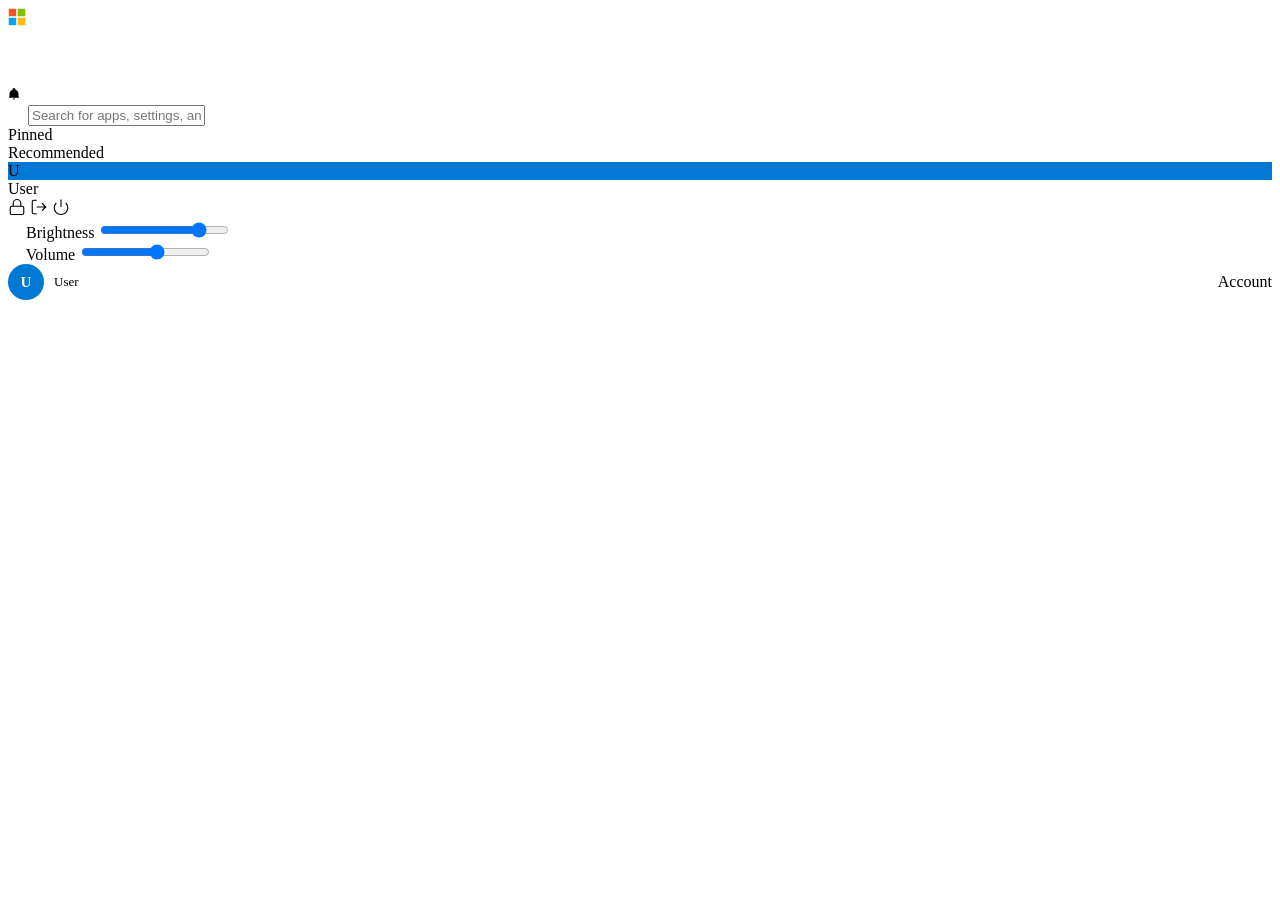
==== desktop.html @ 46236c30 "Add files via upload" ====
<!DOCTYPE html>
<html lang="en">
<head>
<meta charset="UTF-8">
<meta name="viewport" content="width=device-width, initial-scale=1.0">
<title>Windows 11</title>
<link rel="stylesheet" href="css/main.css">
<link rel="stylesheet" href="css/apps.css">
<style>
  /* inline preview divs for wallpaper swatches in Settings */
  .wallpaper-bloom   { background: linear-gradient(135deg,#0a1628 0%,#1a3a5c 30%,#0d47a1 60%,#1565c0 80%,#283593 100%); }
  .wallpaper-sunrise { background: linear-gradient(135deg,#1a1a2e 0%,#16213e 30%,#0f3460 55%,#533483 80%,#e94560 100%); }
  .wallpaper-forest  { background: linear-gradient(135deg,#0d1b0d 0%,#1a3d1a 35%,#2d6a2d 60%,#1a3d1a 80%,#0d1b0d 100%); }
  .wallpaper-sunset  { background: linear-gradient(135deg,#1a0a00 0%,#4a1500 25%,#9c3700 50%,#e05800 75%,#f59b00 100%); }
  .wallpaper-night   { background: radial-gradient(ellipse at center,#0a0a2e 0%,#000010 100%); }
  .wallpaper-purple  { background: linear-gradient(135deg,#0d0d2b 0%,#2d0a4e 35%,#5a0a82 60%,#8b0dc0 80%,#c020e0 100%); }
  .desktop-bg-preview { width:100%;height:100%; }
</style>
</head>
<body>

<!-- DESKTOP -->
<div id="desktop"
     oncontextmenu="desktopContextMenu(event)"
     onclick="closeAllMenus(event)">
  <div id="desktop-bg" class="wallpaper-bloom"></div>
  <div id="desktop-icons"></div>
</div>

<!-- TASKBAR -->
<div id="taskbar" onclick="event.stopPropagation()">
  <div id="taskbar-left"></div>
  <div id="taskbar-center">
    <div id="start-btn" onclick="toggleStartMenu(event)" title="Start">
      <svg viewBox="0 0 24 24" width="18" height="18" fill="none">
        <rect x="1"  y="1"  width="10" height="10" fill="#f35325"/>
        <rect x="13" y="1"  width="10" height="10" fill="#81bc06"/>
        <rect x="1"  y="13" width="10" height="10" fill="#05a6f0"/>
        <rect x="13" y="13" width="10" height="10" fill="#ffba08"/>
      </svg>
    </div>

    <!-- Search widget -->
    <div class="tb-btn" onclick="WM.open('browser')" title="Search" style="width:auto;padding:0 10px;gap:6px;background:rgba(255,255,255,.06);border-radius:20px;height:34px">
      <svg viewBox="0 0 24 24" width="14" height="14" fill="none" stroke="rgba(255,255,255,.5)" stroke-width="1.8">
        <circle cx="11" cy="11" r="8"/><path d="M21 21l-4.35-4.35"/>
      </svg>
      <span style="font-size:12px;color:rgba(255,255,255,.4)">Search</span>
    </div>

    <!-- Running apps -->
    <div id="taskbar-apps"></div>
  </div>

  <div id="taskbar-right">
    <!-- System tray -->
    <div id="tray-zone" style="display:flex;align-items:center;gap:2px" onclick="toggleQuickSettings(event)">
      <div class="tray-btn" title="Network">
        <svg viewBox="0 0 16 16" fill="currentColor"><path d="M8 2C4.7 2 2 4.7 2 8s2.7 6 6 6 6-2.7 6-6-2.7-6-6-6zm-.5 9V9.5H6L8 7l2 2.5H8.5V11h-1z"/></svg>
      </div>
      <div class="tray-btn" title="Volume">
        <svg viewBox="0 0 16 16" fill="none" stroke="currentColor" stroke-width="1.2">
          <path d="M9 3v10l-4-4H2V7h3l4-4zm2 2.5a4 4 0 010 5M13 4a7 7 0 010 8" stroke-linecap="round"/>
        </svg>
      </div>
      <div class="tray-btn" title="Battery">
        <svg viewBox="0 0 16 16" fill="none" stroke="currentColor" stroke-width="1.2">
          <rect x="1" y="4" width="12" height="8" rx="1.5"/>
          <rect x="2" y="5" width="8" height="6" rx=".5" fill="currentColor"/>
          <rect x="13.5" y="6" width="1.5" height="4" rx=".5" fill="currentColor"/>
        </svg>
      </div>
    </div>

    <div class="tray-btn" id="tb-clock" onclick="WM.open('calendar')" style="flex-direction:column;align-items:flex-end;gap:0;padding:2px 8px;cursor:pointer"></div>

    <div class="tray-btn" onclick="showNotifCenter()" style="width:20px;justify-content:center">
      <svg viewBox="0 0 16 16" fill="currentColor" width="12" height="12">
        <path d="M8 2a6 6 0 016 6v3l1 2H1l1-2V8a6 6 0 016-6zm0-2a2 2 0 012 2H6a2 2 0 012-2zm-1.5 14a1.5 1.5 0 003 0h-3z"/>
      </svg>
    </div>
  </div>
</div>

<!-- START MENU -->
<div id="start-menu" onclick="event.stopPropagation()">
  <div class="sm-search">
    <svg viewBox="0 0 24 24" width="16" height="16">${NAV_ICONS_INLINE.search}</svg>
    <input type="text" id="sm-search-input" placeholder="Search for apps, settings, and documents" oninput="filterStartApps(this.value)">
  </div>
  <div id="sm-pinned">
    <div class="sm-section-title">Pinned</div>
    <div id="sm-pinned-grid"></div>
  </div>
  <div id="sm-rec">
    <div class="sm-section-title">Recommended</div>
    <div id="sm-rec-list"></div>
  </div>
  <div id="sm-footer">
    <div id="sm-user" onclick="openSettings('accounts')">
      <div id="sm-user-avatar" style="background:#0078d4">U</div>
      <div id="sm-user-name">User</div>
    </div>
    <div style="display:flex;gap:4px">
      <div class="sm-icon-btn" onclick="lockDesktop()" title="Lock">
        <svg viewBox="0 0 24 24" width="18" height="18" fill="none" stroke="currentColor" stroke-width="1.5">
          <rect x="3" y="11" width="18" height="11" rx="2"/><path d="M7 11V7a5 5 0 0110 0v4"/>
        </svg>
      </div>
      <div class="sm-icon-btn" onclick="Auth.logout()" title="Sign out">
        <svg viewBox="0 0 24 24" width="18" height="18" fill="none" stroke="currentColor" stroke-width="1.5">
          <path d="M9 21H5a2 2 0 01-2-2V5a2 2 0 012-2h4M16 17l5-5-5-5M21 12H9"/>
        </svg>
      </div>
      <div class="sm-icon-btn" onclick="showPowerMenu(event)" title="Power">
        <svg viewBox="0 0 24 24" width="18" height="18" fill="none" stroke="currentColor" stroke-width="1.5">
          <path d="M18.36 6.64a9 9 0 11-12.73 0"/><line x1="12" y1="2" x2="12" y2="12"/>
        </svg>
      </div>
    </div>
  </div>
</div>

<!-- QUICK SETTINGS -->
<div id="quick-settings" onclick="event.stopPropagation()">
  <div class="qs-grid" id="qs-grid"></div>
  <div class="qs-slider">
    <label>
      <svg viewBox="0 0 24 24" width="14" height="14" fill="none" stroke="rgba(255,255,255,.5)" stroke-width="1.5"><circle cx="12" cy="12" r="5"/><path d="M12 1v2M12 21v2M4.22 4.22l1.42 1.42M18.36 18.36l1.42 1.42M1 12h2M21 12h2M4.22 19.78l1.42-1.42M18.36 5.64l1.42-1.42"/></svg>
      Brightness
    </label>
    <input type="range" min="0" max="100" value="80">
  </div>
  <div class="qs-slider">
    <label>
      <svg viewBox="0 0 24 24" width="14" height="14" fill="none" stroke="rgba(255,255,255,.5)" stroke-width="1.5"><polygon points="11 5 6 9 2 9 2 15 6 15 11 19 11 5"/><path d="M15.54 8.46a5 5 0 010 7.07M19.07 4.93a10 10 0 010 14.14"/></svg>
      Volume
    </label>
    <input type="range" min="0" max="100" value="60">
  </div>
  <div class="qs-sep"></div>
  <div style="display:flex;align-items:center;gap:10px">
    <div id="qs-avatar" style="width:36px;height:36px;border-radius:50%;background:#0078d4;display:flex;align-items:center;justify-content:center;font-weight:700;font-size:15px;color:#fff">U</div>
    <div style="flex:1">
      <div style="font-size:13px" id="qs-name">User</div>
      <div style="font-size:12px;color:var(--text-muted)" id="qs-email"></div>
    </div>
    <div class="tb-action" onclick="openSettings('accounts')">Account</div>
  </div>
</div>

<!-- NOTIFICATIONS -->
<div id="notif-container"></div>

<script>
// Inline icons needed before scripts load
const NAV_ICONS_INLINE = {
  search: `<path d="M15 15l-3.5-3.5M11 7a4 4 0 110 8 4 4 0 010-8z" stroke="currentColor" stroke-width="1.5" fill="none" stroke-linecap="round"/>`
};
</script>
<script src="js/db.js"></script>
<script src="js/auth.js"></script>
<script src="js/icons.js"></script>
<script src="js/wm.js"></script>
<script src="js/apps.js"></script>
<script>
// ============================================================
// DESKTOP INIT
// ============================================================

let _currentUser = null;
window._currentUser = null;

async function initDesktop() {
  // Auth guard
  const user = await Auth.requireAuth();
  if (!user) return;
  _currentUser = user;
  window._currentUser = user;

  // Update UI with user info
  document.getElementById('sm-user-avatar').textContent    = user.avatarInitial;
  document.getElementById('sm-user-avatar').style.background = user.avatarColor;
  document.getElementById('sm-user-name').textContent      = user.displayName;
  document.getElementById('qs-avatar').textContent         = user.avatarInitial;
  document.getElementById('qs-avatar').style.background    = user.avatarColor;
  document.getElementById('qs-name').textContent           = user.displayName;
  document.getElementById('qs-email').textContent          = user.email || user.username;

  // Apply saved preferences
  await applyUserPreferences(user);

  // Build desktop icons
  buildDesktopIcons();

  // Build start menu
  buildStartMenu();

  // Build quick settings tiles
  buildQSTiles();

  // Clock
  updateClock();
  setInterval(updateClock, 1000);

  // Bind account actions
  bindAccountActions();

  // Welcome notification
  setTimeout(() => notify('Welcome back', `Signed in as ${user.displayName}`, 'user'), 800);
  setTimeout(() => notify('Windows Update', 'Your device is up to date', 'settings'), 4500);
}

// ── Desktop Icons ─────────────────────────────────────────────────────────────
function buildDesktopIcons() {
  const items = [
    { id:'thispc',   label:'This PC',       icon:'thispc',   app:null },
    { id:'recycle',  label:'Recycle Bin',   icon:'recycle',  app:null },
    { id:'folder',   label:'File Explorer', icon:'folder',   app:'explorer' },
    { id:'browser',  label:'Edge',          icon:'edge',     app:'browser' },
    { id:'notepad',  label:'Notepad',       icon:'notepad',  app:'notepad' },
  ];
  const cont = document.getElementById('desktop-icons');
  cont.innerHTML = '';
  items.forEach(item => {
    const el = document.createElement('div');
    el.className = 'desktop-icon';
    el.innerHTML = `${icon(item.icon, 40)}<span>${item.label}</span>`;
    el.addEventListener('click', e => {
      e.stopPropagation();
      document.querySelectorAll('.desktop-icon').forEach(d => d.classList.remove('selected'));
      el.classList.add('selected');
    });
    el.addEventListener('dblclick', () => { if (item.app) WM.open(item.app); });
    el.addEventListener('contextmenu', e => {
      e.preventDefault(); e.stopPropagation();
      showIconCtxMenu(e, item);
    });
    cont.appendChild(el);
  });
}

function showIconCtxMenu(e, item) {
  closeAllMenus();
  const m = document.createElement('div');
  m.className = 'ctx-menu';
  m.style.cssText = `left:${Math.min(e.clientX,window.innerWidth-220)}px;top:${Math.min(e.clientY,window.innerHeight-140)}px`;
  m.innerHTML = `
    ${item.app ? `<div class="ctx-item" onclick="WM.open('${item.app}');closeAllMenus()"><svg viewBox="0 0 24 24">${NAV_ICONS.new}</svg>Open</div>` : ''}
    <div class="ctx-item" onclick="closeAllMenus()"><svg viewBox="0 0 24 24">${NAV_ICONS.copy}</svg>Copy</div>
    <div class="ctx-sep"></div>
    <div class="ctx-item" onclick="closeAllMenus()"><svg viewBox="0 0 24 24">${NAV_ICONS.rename}</svg>Rename</div>
    <div class="ctx-item danger" onclick="closeAllMenus()"><svg viewBox="0 0 24 24">${NAV_ICONS.delete}</svg>Delete</div>
    <div class="ctx-sep"></div>
    <div class="ctx-item" onclick="closeAllMenus()"><svg viewBox="0 0 24 24">${NAV_ICONS.share}</svg>Properties</div>
  `;
  document.body.appendChild(m);
}

// ── Start Menu ────────────────────────────────────────────────────────────────
const PINNED = ['explorer','browser','notepad','terminal','settings','calendar','photos','mail','store','spotify'];
const REC = [
  { id:'notepad',  label:'notes.txt',  sub:'Recently opened' },
  { id:'terminal', label:'Terminal',   sub:'Recently used' },
  { id:'settings', label:'Settings',   sub:'Yesterday' },
  { id:'browser',  label:'Edge',       sub:'Frequently used' },
];

function buildStartMenu() {
  const grid = document.getElementById('sm-pinned-grid');
  grid.innerHTML = PINNED.map(id => {
    const def  = WM.APPS?.[id] || { title: id, icon: id };
    const name = def ? def.title : id.charAt(0).toUpperCase() + id.slice(1);
    return `<div class="pinned-app" onclick="WM.open('${id}');closeAllMenus()">
      <div style="width:32px;height:32px">${icon(id === 'store' ? 'store' : id === 'spotify' ? 'spotify' : (def?.icon || id), 32)}</div>
      <span>${name}</span>
    </div>`;
  }).join('');

  const recList = document.getElementById('sm-rec-list');
  recList.innerHTML = REC.map(r => `
    <div class="rec-item" onclick="WM.open('${r.id}');closeAllMenus()">
      <div style="width:24px;height:24px">${icon(r.id, 24)}</div>
      <div><div class="rec-item-name">${r.label}</div><div class="rec-item-sub">${r.sub}</div></div>
    </div>`).join('');
}

function filterStartApps(q) {
  document.querySelectorAll('.pinned-app').forEach(el => {
    el.style.display = el.querySelector('span').textContent.toLowerCase().includes(q.toLowerCase()) ? '' : 'none';
  });
}

// ── Quick Settings Tiles ──────────────────────────────────────────────────────
function buildQSTiles() {
  const tiles = [
    { label:'Wi-Fi',      on:true,  svg:`<path d="M5 12.55a11 11 0 0114.08 0M1.42 9a16 16 0 0121.16 0M8.53 16.11a6 6 0 016.95 0M12 20h.01" stroke="currentColor" stroke-width="1.5" fill="none" stroke-linecap="round"/>` },
    { label:'Bluetooth',  on:false, svg:`<polyline points="6.5 6.5 17.5 17.5 12 23 12 1 17.5 6.5 6.5 17.5" fill="none" stroke="currentColor" stroke-width="1.5"/>` },
    { label:'Airplane',   on:false, svg:`<path d="M17.8 19.2L16 11l3.5-3.5C21 6 21.5 4 21 3c-1-.5-3 0-4.5 1.5L13 8 4.8 6.2c-.5-.1-.9.1-1.1.5l-.3.5c-.2.5-.1 1 .3 1.3L9 12l-2 3H4l-1 1 3 2 2 3 1-1v-3l3-2 3.5 5.3c.3.4.8.5 1.3.3l.5-.2c.4-.3.6-.7.5-1.2z" fill="none" stroke="currentColor" stroke-width="1.5"/>` },
    { label:'Night Light',on:true,  svg:`<path d="M21 12.79A9 9 0 1111.21 3 7 7 0 0021 12.79z" fill="none" stroke="currentColor" stroke-width="1.5"/>` },
    { label:'Focus',      on:false, svg:`<circle cx="12" cy="12" r="10" fill="none" stroke="currentColor" stroke-width="1.5"/><circle cx="12" cy="12" r="6" fill="none" stroke="currentColor" stroke-width="1.5"/><circle cx="12" cy="12" r="2" fill="currentColor"/>` },
    { label:'VPN',        on:false, svg:`<rect x="2" y="7" width="20" height="14" rx="2" fill="none" stroke="currentColor" stroke-width="1.5"/><path d="M16 7V5a4 4 0 00-8 0v2" fill="none" stroke="currentColor" stroke-width="1.5"/>` },
  ];
  const grid = document.getElementById('qs-grid');
  grid.innerHTML = tiles.map(t => `
    <div class="qs-tile ${t.on ? 'on' : ''}" onclick="this.classList.toggle('on')">
      <svg viewBox="0 0 24 24" width="18" height="18">${t.svg}</svg>
      <span>${t.label}</span>
    </div>`).join('');
}

// ── Clock ─────────────────────────────────────────────────────────────────────
function updateClock() {
  const el = document.getElementById('tb-clock');
  if (!el) return;
  const now  = new Date();
  el.innerHTML = `${now.toLocaleTimeString([],{hour:'2-digit',minute:'2-digit'})}<br>${now.toLocaleDateString([],{month:'numeric',day:'numeric',year:'numeric'})}`;
}

// ── Helpers ───────────────────────────────────────────────────────────────────
function openSettings(page) {
  closeAllMenus();
  WM.open('settings', { page });
}

function lockDesktop() {
  closeAllMenus();
  Auth.logout();
}

function showPowerMenu(e) {
  e.stopPropagation();
  closeAllMenus();
  const m = document.createElement('div');
  m.className = 'ctx-menu';
  m.style.cssText = `right:16px;bottom:60px;left:auto`;
  m.innerHTML = `
    <div class="ctx-item" onclick="Auth.logout()">Sign out</div>
    <div class="ctx-item" onclick="closeAllMenus()">Sleep</div>
    <div class="ctx-item" onclick="closeAllMenus()">Restart</div>
    <div class="ctx-item" onclick="closeAllMenus()">Shut down</div>
  `;
  document.body.appendChild(m);
}

function showNotifCenter() {
  notify('Notification Center', 'All caught up! No new notifications.', 'settings');
}

// ── Start ─────────────────────────────────────────────────────────────────────
initDesktop();
</script>
</body>
</html>
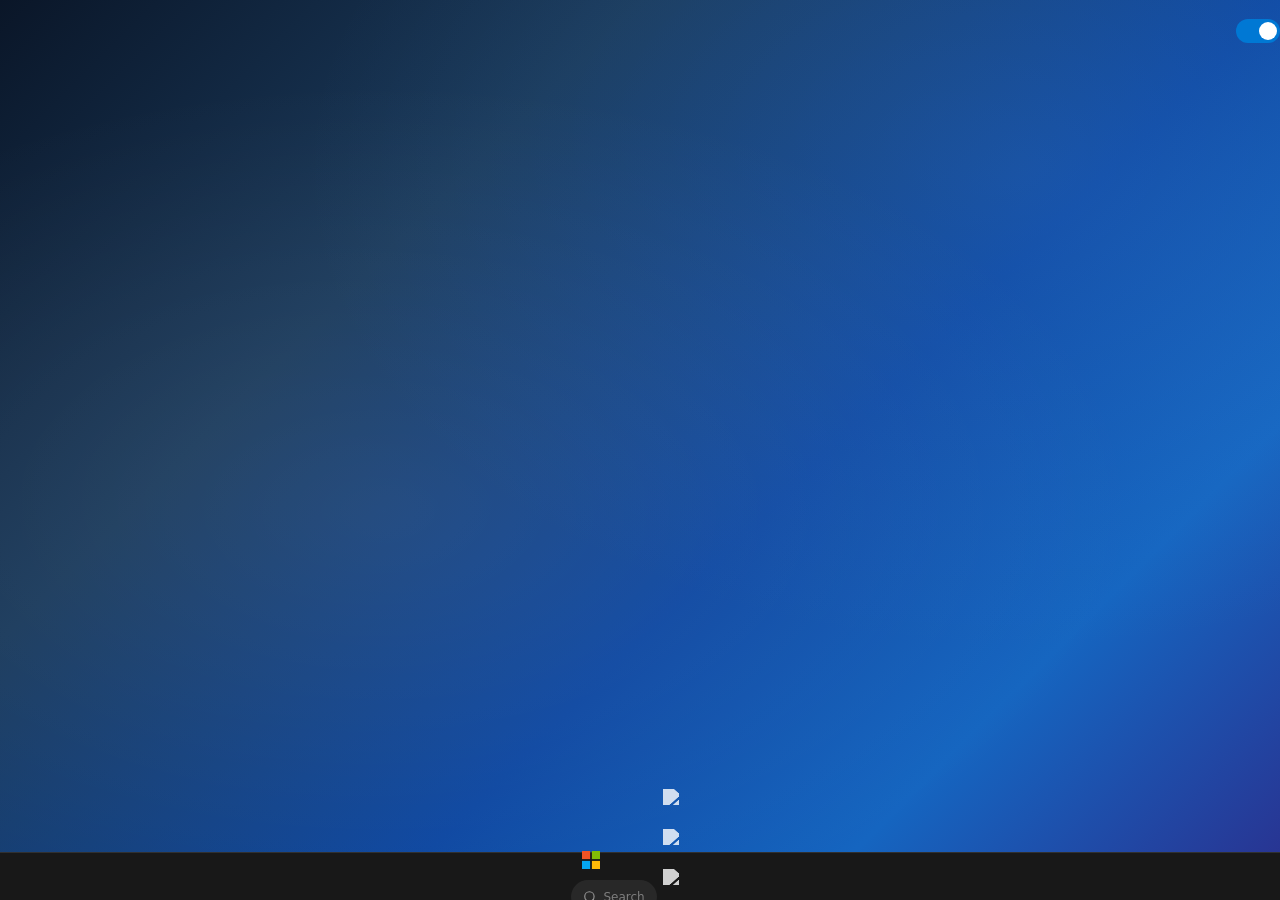
==== commit c1b9b438: "Add files via upload" ====
--- a/desktop.html
+++ b/desktop.html
@@ -1,82 +1,59 @@
 <!DOCTYPE html>
 <html lang="en">
 <head>
-<meta charset="UTF-8">
-<meta name="viewport" content="width=device-width, initial-scale=1.0">
+<meta charset="UTF-8"><meta name="viewport" content="width=device-width,initial-scale=1">
 <title>Windows 11</title>
 <link rel="stylesheet" href="css/main.css">
-<link rel="stylesheet" href="css/apps.css">
-<style>
-  /* inline preview divs for wallpaper swatches in Settings */
-  .wallpaper-bloom   { background: linear-gradient(135deg,#0a1628 0%,#1a3a5c 30%,#0d47a1 60%,#1565c0 80%,#283593 100%); }
-  .wallpaper-sunrise { background: linear-gradient(135deg,#1a1a2e 0%,#16213e 30%,#0f3460 55%,#533483 80%,#e94560 100%); }
-  .wallpaper-forest  { background: linear-gradient(135deg,#0d1b0d 0%,#1a3d1a 35%,#2d6a2d 60%,#1a3d1a 80%,#0d1b0d 100%); }
-  .wallpaper-sunset  { background: linear-gradient(135deg,#1a0a00 0%,#4a1500 25%,#9c3700 50%,#e05800 75%,#f59b00 100%); }
-  .wallpaper-night   { background: radial-gradient(ellipse at center,#0a0a2e 0%,#000010 100%); }
-  .wallpaper-purple  { background: linear-gradient(135deg,#0d0d2b 0%,#2d0a4e 35%,#5a0a82 60%,#8b0dc0 80%,#c020e0 100%); }
-  .desktop-bg-preview { width:100%;height:100%; }
-</style>
 </head>
 <body>
 
 <!-- DESKTOP -->
-<div id="desktop"
-     oncontextmenu="desktopContextMenu(event)"
-     onclick="closeAllMenus(event)">
-  <div id="desktop-bg" class="wallpaper-bloom"></div>
-  <div id="desktop-icons"></div>
+<div id="desktop" oncontextmenu="deskCtx(event)" onclick="closeAll(event)">
+  <div id="desktop-bg" style="position:absolute;inset:0;background:linear-gradient(135deg,#0a1628,#1a3a5c 30%,#0d47a1 60%,#1565c0 80%,#283593)"></div>
+  <div id="desk-icons"></div>
 </div>
 
 <!-- TASKBAR -->
 <div id="taskbar" onclick="event.stopPropagation()">
-  <div id="taskbar-left"></div>
-  <div id="taskbar-center">
-    <div id="start-btn" onclick="toggleStartMenu(event)" title="Start">
-      <svg viewBox="0 0 24 24" width="18" height="18" fill="none">
-        <rect x="1"  y="1"  width="10" height="10" fill="#f35325"/>
-        <rect x="13" y="1"  width="10" height="10" fill="#81bc06"/>
-        <rect x="1"  y="13" width="10" height="10" fill="#05a6f0"/>
-        <rect x="13" y="13" width="10" height="10" fill="#ffba08"/>
+  <div id="tb-left"></div>
+  <div id="tb-center">
+    <!-- Start -->
+    <div id="start-btn" onclick="toggleStart(event)" title="Start">
+      <svg viewBox="0 0 20 20" width="18" height="18">
+        <rect x="0" y="0" width="9" height="9" fill="#f35325"/>
+        <rect x="11" y="0" width="9" height="9" fill="#81bc06"/>
+        <rect x="0" y="11" width="9" height="9" fill="#05a6f0"/>
+        <rect x="11" y="11" width="9" height="9" fill="#ffba08"/>
       </svg>
     </div>
-
-    <!-- Search widget -->
-    <div class="tb-btn" onclick="WM.open('browser')" title="Search" style="width:auto;padding:0 10px;gap:6px;background:rgba(255,255,255,.06);border-radius:20px;height:34px">
-      <svg viewBox="0 0 24 24" width="14" height="14" fill="none" stroke="rgba(255,255,255,.5)" stroke-width="1.8">
-        <circle cx="11" cy="11" r="8"/><path d="M21 21l-4.35-4.35"/>
-      </svg>
+    <!-- Search pill -->
+    <div onclick="WM.open('browser')" style="height:34px;padding:0 12px;background:rgba(255,255,255,.07);border-radius:17px;display:flex;align-items:center;gap:6px;cursor:pointer;transition:background .15s" onmouseenter="this.style.background='rgba(255,255,255,.11)'" onmouseleave="this.style.background='rgba(255,255,255,.07)'">
+      <svg viewBox="0 0 24 24" width="14" height="14" fill="none" stroke="rgba(255,255,255,.5)" stroke-width="2"><circle cx="11" cy="11" r="8"/><path d="M21 21l-4.35-4.35"/></svg>
       <span style="font-size:12px;color:rgba(255,255,255,.4)">Search</span>
     </div>
-
-    <!-- Running apps -->
-    <div id="taskbar-apps"></div>
-  </div>
-
-  <div id="taskbar-right">
-    <!-- System tray -->
-    <div id="tray-zone" style="display:flex;align-items:center;gap:2px" onclick="toggleQuickSettings(event)">
-      <div class="tray-btn" title="Network">
-        <svg viewBox="0 0 16 16" fill="currentColor"><path d="M8 2C4.7 2 2 4.7 2 8s2.7 6 6 6 6-2.7 6-6-2.7-6-6-6zm-.5 9V9.5H6L8 7l2 2.5H8.5V11h-1z"/></svg>
-      </div>
-      <div class="tray-btn" title="Volume">
-        <svg viewBox="0 0 16 16" fill="none" stroke="currentColor" stroke-width="1.2">
-          <path d="M9 3v10l-4-4H2V7h3l4-4zm2 2.5a4 4 0 010 5M13 4a7 7 0 010 8" stroke-linecap="round"/>
-        </svg>
-      </div>
-      <div class="tray-btn" title="Battery">
-        <svg viewBox="0 0 16 16" fill="none" stroke="currentColor" stroke-width="1.2">
-          <rect x="1" y="4" width="12" height="8" rx="1.5"/>
-          <rect x="2" y="5" width="8" height="6" rx=".5" fill="currentColor"/>
-          <rect x="13.5" y="6" width="1.5" height="4" rx=".5" fill="currentColor"/>
-        </svg>
-      </div>
-    </div>
-
-    <div class="tray-btn" id="tb-clock" onclick="WM.open('calendar')" style="flex-direction:column;align-items:flex-end;gap:0;padding:2px 8px;cursor:pointer"></div>
-
-    <div class="tray-btn" onclick="showNotifCenter()" style="width:20px;justify-content:center">
-      <svg viewBox="0 0 16 16" fill="currentColor" width="12" height="12">
-        <path d="M8 2a6 6 0 016 6v3l1 2H1l1-2V8a6 6 0 016-6zm0-2a2 2 0 012 2H6a2 2 0 012-2zm-1.5 14a1.5 1.5 0 003 0h-3z"/>
+    <!-- App buttons -->
+    <div id="tb-apps"></div>
+  </div>
+
+  <div id="tb-right">
+    <!-- WIFI button -->
+    <div class="tray-btn" onclick="togglePanel('wifi-panel',event)" title="Network">
+      <img src="https://img.icons8.com/fluency/16/wi-fi.png" width="16" height="16" alt="wifi" style="filter:brightness(0) invert(1);opacity:.8">
+    </div>
+    <!-- Volume button -->
+    <div class="tray-btn" onclick="togglePanel('vol-panel',event)" title="Volume">
+      <img id="vol-tray-ico" src="https://img.icons8.com/fluency/16/speaker.png" width="16" height="16" alt="volume" style="filter:brightness(0) invert(1);opacity:.8">
+    </div>
+    <!-- Battery button -->
+    <div class="tray-btn" onclick="togglePanel('bat-panel',event)" title="Battery" id="bat-tray">
+      <img src="https://img.icons8.com/fluency/16/battery.png" width="16" height="16" alt="battery" style="filter:brightness(0) invert(1);opacity:.8">
+    </div>
+    <!-- Clock -->
+    <div id="tb-clock" class="tray-btn" onclick="WM.open('calendar')" style="flex-direction:column;align-items:flex-end;font-size:11px;line-height:1.4;gap:0;min-width:52px"></div>
+    <!-- Notif -->
+    <div class="tray-btn" onclick="notify('Notification Center','All caught up — no new notifications','settings')" title="Notifications">
+      <svg viewBox="0 0 16 16" width="12" height="12" fill="currentColor">
+        <path d="M8 1a5 5 0 00-5 5v3l-1 2h12l-1-2V6a5 5 0 00-5-5zm-1.5 13a1.5 1.5 0 003 0h-3z"/>
       </svg>
     </div>
   </div>
@@ -85,270 +62,365 @@
 <!-- START MENU -->
 <div id="start-menu" onclick="event.stopPropagation()">
   <div class="sm-search">
-    <svg viewBox="0 0 24 24" width="16" height="16">${NAV_ICONS_INLINE.search}</svg>
-    <input type="text" id="sm-search-input" placeholder="Search for apps, settings, and documents" oninput="filterStartApps(this.value)">
-  </div>
-  <div id="sm-pinned">
-    <div class="sm-section-title">Pinned</div>
-    <div id="sm-pinned-grid"></div>
-  </div>
-  <div id="sm-rec">
-    <div class="sm-section-title">Recommended</div>
-    <div id="sm-rec-list"></div>
+    <svg viewBox="0 0 24 24" width="15" height="15" fill="none" stroke="rgba(255,255,255,.4)" stroke-width="2"><circle cx="11" cy="11" r="8"/><path d="M21 21l-4.35-4.35"/></svg>
+    <input type="text" id="sm-search" placeholder="Search apps, files, settings…" oninput="filterApps(this.value)">
+  </div>
+  <div class="sm-sec">
+    <div class="sm-sec-title">Pinned</div>
+    <div id="sm-grid"></div>
+  </div>
+  <div class="sm-sec" style="flex:1;overflow:hidden">
+    <div class="sm-sec-title">Recommended</div>
+    <div id="sm-rec-grid"></div>
   </div>
   <div id="sm-footer">
-    <div id="sm-user" onclick="openSettings('accounts')">
-      <div id="sm-user-avatar" style="background:#0078d4">U</div>
-      <div id="sm-user-name">User</div>
-    </div>
-    <div style="display:flex;gap:4px">
-      <div class="sm-icon-btn" onclick="lockDesktop()" title="Lock">
-        <svg viewBox="0 0 24 24" width="18" height="18" fill="none" stroke="currentColor" stroke-width="1.5">
-          <rect x="3" y="11" width="18" height="11" rx="2"/><path d="M7 11V7a5 5 0 0110 0v4"/>
-        </svg>
-      </div>
-      <div class="sm-icon-btn" onclick="Auth.logout()" title="Sign out">
-        <svg viewBox="0 0 24 24" width="18" height="18" fill="none" stroke="currentColor" stroke-width="1.5">
-          <path d="M9 21H5a2 2 0 01-2-2V5a2 2 0 012-2h4M16 17l5-5-5-5M21 12H9"/>
-        </svg>
-      </div>
-      <div class="sm-icon-btn" onclick="showPowerMenu(event)" title="Power">
-        <svg viewBox="0 0 24 24" width="18" height="18" fill="none" stroke="currentColor" stroke-width="1.5">
-          <path d="M18.36 6.64a9 9 0 11-12.73 0"/><line x1="12" y1="2" x2="12" y2="12"/>
-        </svg>
-      </div>
-    </div>
-  </div>
-</div>
-
-<!-- QUICK SETTINGS -->
-<div id="quick-settings" onclick="event.stopPropagation()">
-  <div class="qs-grid" id="qs-grid"></div>
-  <div class="qs-slider">
-    <label>
-      <svg viewBox="0 0 24 24" width="14" height="14" fill="none" stroke="rgba(255,255,255,.5)" stroke-width="1.5"><circle cx="12" cy="12" r="5"/><path d="M12 1v2M12 21v2M4.22 4.22l1.42 1.42M18.36 18.36l1.42 1.42M1 12h2M21 12h2M4.22 19.78l1.42-1.42M18.36 5.64l1.42-1.42"/></svg>
-      Brightness
-    </label>
-    <input type="range" min="0" max="100" value="80">
-  </div>
-  <div class="qs-slider">
-    <label>
-      <svg viewBox="0 0 24 24" width="14" height="14" fill="none" stroke="rgba(255,255,255,.5)" stroke-width="1.5"><polygon points="11 5 6 9 2 9 2 15 6 15 11 19 11 5"/><path d="M15.54 8.46a5 5 0 010 7.07M19.07 4.93a10 10 0 010 14.14"/></svg>
-      Volume
-    </label>
-    <input type="range" min="0" max="100" value="60">
-  </div>
-  <div class="qs-sep"></div>
+    <div id="sm-user-row" onclick="WM.open('settings',{page:'accounts'});closeAll()">
+      <div id="sm-av" style="background:#0078d4">U</div>
+      <span id="sm-uname" style="font-size:13px">User</span>
+    </div>
+    <div style="display:flex;gap:2px">
+      <div class="sm-foot-btn" onclick="Auth.logout()" title="Sign out">🔌</div>
+      <div class="sm-foot-btn" onclick="Auth.logout()" title="Lock">🔒</div>
+      <div class="sm-foot-btn" onclick="showPowerMenu(event)" title="Power">⏻</div>
+    </div>
+  </div>
+</div>
+
+<!-- TRAY PANELS -->
+<!-- Wi-Fi Panel -->
+<div id="wifi-panel" class="tray-panel" onclick="event.stopPropagation()">
+  <div class="panel-title">🌐 Network & Internet</div>
+  <div style="display:flex;align-items:center;justify-content:space-between;margin-bottom:12px">
+    <span style="font-size:13px">Wi-Fi</span>
+    <div class="toggle on" id="wifi-tog" onclick="this.classList.toggle('on');updateWifiList()"></div>
+  </div>
+  <div id="wifi-list"></div>
+  <div class="panel-sep"></div>
+  <div onclick="WM.open('settings',{page:'network'});closeAll()" style="font-size:12px;color:var(--ac);cursor:pointer;text-align:center">Network settings →</div>
+</div>
+
+<!-- Volume Panel -->
+<div id="vol-panel" class="tray-panel" onclick="event.stopPropagation()">
+  <div class="panel-title">🔊 Volume</div>
+  <div style="display:flex;align-items:center;gap:10px;margin-bottom:14px">
+    <span style="font-size:20px" id="vol-ico">🔊</span>
+    <input type="range" min="0" max="100" value="65" id="vol-slider" style="flex:1;accent-color:var(--ac)" oninput="updateVol(this.value)">
+    <span id="vol-val" style="font-size:13px;color:var(--tx2);width:28px;text-align:right">65</span>
+  </div>
+  <div class="panel-sep"></div>
+  <div class="panel-title" style="font-size:13px;margin-bottom:10px">Microphone</div>
   <div style="display:flex;align-items:center;gap:10px">
-    <div id="qs-avatar" style="width:36px;height:36px;border-radius:50%;background:#0078d4;display:flex;align-items:center;justify-content:center;font-weight:700;font-size:15px;color:#fff">U</div>
-    <div style="flex:1">
-      <div style="font-size:13px" id="qs-name">User</div>
-      <div style="font-size:12px;color:var(--text-muted)" id="qs-email"></div>
-    </div>
-    <div class="tb-action" onclick="openSettings('accounts')">Account</div>
-  </div>
+    <span style="font-size:18px">🎤</span>
+    <input type="range" min="0" max="100" value="80" style="flex:1;accent-color:var(--ac)">
+  </div>
+  <div class="panel-sep"></div>
+  <div onclick="WM.open('settings')" style="font-size:12px;color:var(--ac);cursor:pointer;text-align:center">Sound settings →</div>
+</div>
+
+<!-- Battery Panel -->
+<div id="bat-panel" class="tray-panel" onclick="event.stopPropagation()">
+  <div class="panel-title">🔋 Battery</div>
+  <div class="bat-info">
+    <div class="bat-pct" id="bat-pct">78%</div>
+    <div class="bat-status" id="bat-stat">Plugged in, charging</div>
+  </div>
+  <div class="bat-bar"><div class="bat-fill" id="bat-fill" style="width:78%"></div></div>
+  <div style="display:flex;justify-content:space-between;font-size:12px;color:var(--tx2);margin-bottom:14px">
+    <span>Est. 5h 20m remaining</span>
+    <span id="bat-mode">Balanced</span>
+  </div>
+  <div style="font-size:12px;color:var(--tx3);margin-bottom:8px">Power mode</div>
+  <div style="display:flex;gap:6px">
+    <div onclick="setBatMode('Saver')" class="sbtn ghost" style="flex:1;height:28px;font-size:12px;display:flex;align-items:center;justify-content:center">🪫 Saver</div>
+    <div onclick="setBatMode('Balanced')" class="sbtn" style="flex:1;height:28px;font-size:12px;display:flex;align-items:center;justify-content:center">⚖️ Balanced</div>
+    <div onclick="setBatMode('Performance')" class="sbtn ghost" style="flex:1;height:28px;font-size:12px;display:flex;align-items:center;justify-content:center">⚡ Perf</div>
+  </div>
+  <div class="panel-sep"></div>
+  <div onclick="WM.open('settings')" style="font-size:12px;color:var(--ac);cursor:pointer;text-align:center">Power settings →</div>
 </div>
 
 <!-- NOTIFICATIONS -->
-<div id="notif-container"></div>
-
-<script>
-// Inline icons needed before scripts load
-const NAV_ICONS_INLINE = {
-  search: `<path d="M15 15l-3.5-3.5M11 7a4 4 0 110 8 4 4 0 010-8z" stroke="currentColor" stroke-width="1.5" fill="none" stroke-linecap="round"/>`
-};
-</script>
+<div id="notif-area"></div>
+
 <script src="js/db.js"></script>
 <script src="js/auth.js"></script>
 <script src="js/icons.js"></script>
 <script src="js/wm.js"></script>
 <script src="js/apps.js"></script>
 <script>
-// ============================================================
+// ═══════════════════════════════════════════════════════════════
 // DESKTOP INIT
-// ============================================================
-
-let _currentUser = null;
-window._currentUser = null;
+// ═══════════════════════════════════════════════════════════════
+window.CUR_USER = null;
+
+const PINNED_APPS = ['explorer','browser','notepad','calculator','paint','music','terminal','settings','calendar','photos','mail'];
+const ACCENT_COLORS = ['#0078d4','#0099bc','#60cdff','#8764b8','#ef6950','#e74856','#038387','#107c10','#ca5010'];
+const AVATAR_COLORS = ['#0078d4','#8764b8','#ef6950','#038387','#107c10','#ca5010','#e3008c','#004e8c'];
+const WALLPAPERS = [
+  {id:'bloom',label:'Bloom',css:'linear-gradient(135deg,#0a1628,#1a3a5c 30%,#0d47a1 60%,#1565c0 80%,#283593)'},
+  {id:'sunrise',label:'Sunrise',css:'linear-gradient(135deg,#1a1a2e,#16213e,#0f3460,#533483,#e94560)'},
+  {id:'forest',label:'Forest',css:'linear-gradient(135deg,#0d1b0d,#1a3d1a,#2d6a2d,#1a3d1a,#0d1b0d)'},
+  {id:'sunset',label:'Sunset',css:'linear-gradient(135deg,#1a0a00,#4a1500,#9c3700,#e05800,#f59b00)'},
+  {id:'night',label:'Night',css:'radial-gradient(ellipse at center,#0a0a2e,#000010)'},
+  {id:'galaxy',label:'Galaxy',css:'linear-gradient(135deg,#0d0d2b,#2d0a4e,#5a0a82,#8b0dc0,#c020e0)'},
+];
 
 async function initDesktop() {
-  // Auth guard
   const user = await Auth.requireAuth();
   if (!user) return;
-  _currentUser = user;
-  window._currentUser = user;
-
-  // Update UI with user info
-  document.getElementById('sm-user-avatar').textContent    = user.avatarInitial;
-  document.getElementById('sm-user-avatar').style.background = user.avatarColor;
-  document.getElementById('sm-user-name').textContent      = user.displayName;
-  document.getElementById('qs-avatar').textContent         = user.avatarInitial;
-  document.getElementById('qs-avatar').style.background    = user.avatarColor;
-  document.getElementById('qs-name').textContent           = user.displayName;
-  document.getElementById('qs-email').textContent          = user.email || user.username;
-
-  // Apply saved preferences
-  await applyUserPreferences(user);
-
-  // Build desktop icons
+  window.CUR_USER = user;
+
+  // UI
+  document.getElementById('sm-av').textContent = user.avatarInitial;
+  document.getElementById('sm-av').style.background = user.avatarColor;
+  document.getElementById('sm-uname').textContent = user.displayName;
+
+  // Saved wallpaper & accent
+  if (user.wallpaper) {
+    const wp = WALLPAPERS.find(w=>w.id===user.wallpaper);
+    if (wp) document.getElementById('desktop-bg').style.background = wp.css;
+  }
+  if (user.accentColor) {
+    document.documentElement.style.setProperty('--ac', user.accentColor);
+  }
+
   buildDesktopIcons();
-
-  // Build start menu
   buildStartMenu();
-
-  // Build quick settings tiles
-  buildQSTiles();
-
-  // Clock
-  updateClock();
-  setInterval(updateClock, 1000);
-
-  // Bind account actions
+  buildWifiList();
+  tickClock();
+  setInterval(tickClock, 1000);
   bindAccountActions();
 
-  // Welcome notification
-  setTimeout(() => notify('Welcome back', `Signed in as ${user.displayName}`, 'user'), 800);
-  setTimeout(() => notify('Windows Update', 'Your device is up to date', 'settings'), 4500);
-}
-
-// ── Desktop Icons ─────────────────────────────────────────────────────────────
+  setTimeout(()=>notify('Welcome back', `Signed in as ${user.displayName}`, 'user'), 700);
+  setTimeout(()=>notify('Windows Update', 'Your device is up to date ✓', 'settings'), 4000);
+}
+
+// ── Desktop Icons ─────────────────────────────────────────────
 function buildDesktopIcons() {
   const items = [
-    { id:'thispc',   label:'This PC',       icon:'thispc',   app:null },
-    { id:'recycle',  label:'Recycle Bin',   icon:'recycle',  app:null },
-    { id:'folder',   label:'File Explorer', icon:'folder',   app:'explorer' },
-    { id:'browser',  label:'Edge',          icon:'edge',     app:'browser' },
-    { id:'notepad',  label:'Notepad',       icon:'notepad',  app:'notepad' },
+    {id:'thispc',label:'This PC',icon:'thispc',app:null},
+    {id:'recycle',label:'Recycle Bin',icon:'recycle',app:null},
+    {id:'explorer',label:'File Explorer',icon:'folder',app:'explorer'},
+    {id:'browser',label:'Edge',icon:'edge',app:'browser'},
   ];
-  const cont = document.getElementById('desktop-icons');
-  cont.innerHTML = '';
+  const c = document.getElementById('desk-icons');
+  c.innerHTML = '';
   items.forEach(item => {
     const el = document.createElement('div');
-    el.className = 'desktop-icon';
-    el.innerHTML = `${icon(item.icon, 40)}<span>${item.label}</span>`;
-    el.addEventListener('click', e => {
-      e.stopPropagation();
-      document.querySelectorAll('.desktop-icon').forEach(d => d.classList.remove('selected'));
-      el.classList.add('selected');
-    });
-    el.addEventListener('dblclick', () => { if (item.app) WM.open(item.app); });
-    el.addEventListener('contextmenu', e => {
-      e.preventDefault(); e.stopPropagation();
-      showIconCtxMenu(e, item);
-    });
-    cont.appendChild(el);
+    el.className = 'desk-icon';
+    el.innerHTML = `${icon(item.icon,40)}<span>${item.label}</span>`;
+    el.onclick = e => { e.stopPropagation(); document.querySelectorAll('.desk-icon').forEach(d=>d.classList.remove('sel')); el.classList.add('sel'); };
+    el.ondblclick = () => { if(item.app) WM.open(item.app); };
+    el.oncontextmenu = e => { e.preventDefault(); e.stopPropagation(); iconCtx(e,item); };
+    c.appendChild(el);
   });
 }
 
-function showIconCtxMenu(e, item) {
-  closeAllMenus();
-  const m = document.createElement('div');
-  m.className = 'ctx-menu';
-  m.style.cssText = `left:${Math.min(e.clientX,window.innerWidth-220)}px;top:${Math.min(e.clientY,window.innerHeight-140)}px`;
-  m.innerHTML = `
-    ${item.app ? `<div class="ctx-item" onclick="WM.open('${item.app}');closeAllMenus()"><svg viewBox="0 0 24 24">${NAV_ICONS.new}</svg>Open</div>` : ''}
-    <div class="ctx-item" onclick="closeAllMenus()"><svg viewBox="0 0 24 24">${NAV_ICONS.copy}</svg>Copy</div>
+function iconCtx(e, item) {
+  closeAll();
+  const m = document.createElement('div'); m.className='ctx';
+  m.style.cssText=`left:${Math.min(e.clientX,innerWidth-220)}px;top:${Math.min(e.clientY,innerHeight-160)}px`;
+  m.innerHTML=`
+    ${item.app?`<div class="ctx-row" onclick="WM.open('${item.app}');closeAll()">📂 Open</div>`:''}
+    <div class="ctx-row" onclick="closeAll()">📋 Copy</div>
     <div class="ctx-sep"></div>
-    <div class="ctx-item" onclick="closeAllMenus()"><svg viewBox="0 0 24 24">${NAV_ICONS.rename}</svg>Rename</div>
-    <div class="ctx-item danger" onclick="closeAllMenus()"><svg viewBox="0 0 24 24">${NAV_ICONS.delete}</svg>Delete</div>
+    <div class="ctx-row" onclick="closeAll()">✏️ Rename</div>
+    <div class="ctx-row danger" onclick="closeAll()">🗑 Delete</div>
     <div class="ctx-sep"></div>
-    <div class="ctx-item" onclick="closeAllMenus()"><svg viewBox="0 0 24 24">${NAV_ICONS.share}</svg>Properties</div>
-  `;
+    <div class="ctx-row" onclick="closeAll()">⚙️ Properties</div>`;
   document.body.appendChild(m);
 }
 
-// ── Start Menu ────────────────────────────────────────────────────────────────
-const PINNED = ['explorer','browser','notepad','terminal','settings','calendar','photos','mail','store','spotify'];
-const REC = [
-  { id:'notepad',  label:'notes.txt',  sub:'Recently opened' },
-  { id:'terminal', label:'Terminal',   sub:'Recently used' },
-  { id:'settings', label:'Settings',   sub:'Yesterday' },
-  { id:'browser',  label:'Edge',       sub:'Frequently used' },
-];
-
+// ── Start Menu ────────────────────────────────────────────────
 function buildStartMenu() {
-  const grid = document.getElementById('sm-pinned-grid');
-  grid.innerHTML = PINNED.map(id => {
-    const def  = WM.APPS?.[id] || { title: id, icon: id };
-    const name = def ? def.title : id.charAt(0).toUpperCase() + id.slice(1);
-    return `<div class="pinned-app" onclick="WM.open('${id}');closeAllMenus()">
-      <div style="width:32px;height:32px">${icon(id === 'store' ? 'store' : id === 'spotify' ? 'spotify' : (def?.icon || id), 32)}</div>
-      <span>${name}</span>
+  const grid = document.getElementById('sm-grid');
+  grid.innerHTML = PINNED_APPS.map(id => {
+    const def = APP_REGISTRY[id];
+    if (!def) return '';
+    return `<div class="sm-app" onclick="WM.open('${id}');closeAll()">
+      <div style="width:32px;height:32px">${icon(def.icon,32)}</div>
+      <span>${def.title}</span>
     </div>`;
   }).join('');
 
-  const recList = document.getElementById('sm-rec-list');
-  recList.innerHTML = REC.map(r => `
-    <div class="rec-item" onclick="WM.open('${r.id}');closeAllMenus()">
-      <div style="width:24px;height:24px">${icon(r.id, 24)}</div>
-      <div><div class="rec-item-name">${r.label}</div><div class="rec-item-sub">${r.sub}</div></div>
-    </div>`).join('');
-}
-
-function filterStartApps(q) {
-  document.querySelectorAll('.pinned-app').forEach(el => {
+  const rec = document.getElementById('sm-rec-grid');
+  const recItems = [
+    {id:'notepad',label:'notes.txt',sub:'Recently opened'},
+    {id:'terminal',label:'Terminal',sub:'Recently used'},
+    {id:'calculator',label:'Calculator',sub:'Recently used'},
+    {id:'paint',label:'Paint',sub:'Recently opened'},
+  ];
+  rec.innerHTML = recItems.map(r => {
+    const def = APP_REGISTRY[r.id];
+    if (!def) return '';
+    return `<div class="sm-rec" onclick="WM.open('${r.id}');closeAll()">
+      <div style="width:24px;height:24px">${icon(def.icon,24)}</div>
+      <div><div class="rt">${r.label}</div><div class="rs">${r.sub}</div></div>
+    </div>`;
+  }).join('');
+}
+
+function filterApps(q) {
+  document.querySelectorAll('.sm-app').forEach(el => {
     el.style.display = el.querySelector('span').textContent.toLowerCase().includes(q.toLowerCase()) ? '' : 'none';
   });
 }
 
-// ── Quick Settings Tiles ──────────────────────────────────────────────────────
-function buildQSTiles() {
-  const tiles = [
-    { label:'Wi-Fi',      on:true,  svg:`<path d="M5 12.55a11 11 0 0114.08 0M1.42 9a16 16 0 0121.16 0M8.53 16.11a6 6 0 016.95 0M12 20h.01" stroke="currentColor" stroke-width="1.5" fill="none" stroke-linecap="round"/>` },
-    { label:'Bluetooth',  on:false, svg:`<polyline points="6.5 6.5 17.5 17.5 12 23 12 1 17.5 6.5 6.5 17.5" fill="none" stroke="currentColor" stroke-width="1.5"/>` },
-    { label:'Airplane',   on:false, svg:`<path d="M17.8 19.2L16 11l3.5-3.5C21 6 21.5 4 21 3c-1-.5-3 0-4.5 1.5L13 8 4.8 6.2c-.5-.1-.9.1-1.1.5l-.3.5c-.2.5-.1 1 .3 1.3L9 12l-2 3H4l-1 1 3 2 2 3 1-1v-3l3-2 3.5 5.3c.3.4.8.5 1.3.3l.5-.2c.4-.3.6-.7.5-1.2z" fill="none" stroke="currentColor" stroke-width="1.5"/>` },
-    { label:'Night Light',on:true,  svg:`<path d="M21 12.79A9 9 0 1111.21 3 7 7 0 0021 12.79z" fill="none" stroke="currentColor" stroke-width="1.5"/>` },
-    { label:'Focus',      on:false, svg:`<circle cx="12" cy="12" r="10" fill="none" stroke="currentColor" stroke-width="1.5"/><circle cx="12" cy="12" r="6" fill="none" stroke="currentColor" stroke-width="1.5"/><circle cx="12" cy="12" r="2" fill="currentColor"/>` },
-    { label:'VPN',        on:false, svg:`<rect x="2" y="7" width="20" height="14" rx="2" fill="none" stroke="currentColor" stroke-width="1.5"/><path d="M16 7V5a4 4 0 00-8 0v2" fill="none" stroke="currentColor" stroke-width="1.5"/>` },
-  ];
-  const grid = document.getElementById('qs-grid');
-  grid.innerHTML = tiles.map(t => `
-    <div class="qs-tile ${t.on ? 'on' : ''}" onclick="this.classList.toggle('on')">
-      <svg viewBox="0 0 24 24" width="18" height="18">${t.svg}</svg>
-      <span>${t.label}</span>
+// ── Clock ─────────────────────────────────────────────────────
+function tickClock() {
+  const el = document.getElementById('tb-clock'); if (!el) return;
+  const d = new Date();
+  el.innerHTML = `${d.toLocaleTimeString([],{hour:'2-digit',minute:'2-digit'})}<br>${d.toLocaleDateString([],{month:'numeric',day:'numeric',year:'numeric'})}`;
+}
+
+// ── Tray Panel toggle ─────────────────────────────────────────
+function togglePanel(id, e) {
+  if (e) e.stopPropagation();
+  const panels = ['wifi-panel','vol-panel','bat-panel'];
+  panels.forEach(p => {
+    if (p !== id) document.getElementById(p).classList.remove('open');
+  });
+  document.getElementById(id).classList.toggle('open');
+  closePanel('start-menu');
+  document.getElementById('start-btn').classList.remove('on');
+}
+
+function closePanel(id) { document.getElementById(id)?.classList.remove('open'); }
+
+function closeAll(e) {
+  if (!e?.target.closest('#start-menu,#start-btn')) { closePanel('start-menu'); document.getElementById('start-btn').classList.remove('on'); }
+  if (!e?.target.closest('#wifi-panel,.tray-btn')) closePanel('wifi-panel');
+  if (!e?.target.closest('#vol-panel,.tray-btn')) closePanel('vol-panel');
+  if (!e?.target.closest('#bat-panel,.tray-btn')) closePanel('bat-panel');
+  document.querySelectorAll('.ctx').forEach(m=>m.remove());
+  document.querySelectorAll('.desk-icon').forEach(d=>d.classList.remove('sel'));
+}
+
+// ── Wi-Fi Panel ───────────────────────────────────────────────
+const wifiNetworks = [
+  {name:'Home Network',bars:4,secured:true,connected:true},
+  {name:'NETGEAR_5G',bars:3,secured:true,connected:false},
+  {name:'iPhone Hotspot',bars:2,secured:false,connected:false},
+  {name:'CoffeeShop_Free',bars:3,secured:false,connected:false},
+  {name:'Neighbors WiFi',bars:1,secured:true,connected:false},
+];
+function buildWifiList() {
+  const wifiOn = document.getElementById('wifi-tog').classList.contains('on');
+  const c = document.getElementById('wifi-list');
+  if (!wifiOn) { c.innerHTML='<div style="font-size:13px;color:var(--tx3);text-align:center;padding:12px">Wi-Fi is off</div>'; return; }
+  c.innerHTML = wifiNetworks.map(n=>`
+    <div class="wifi-net" onclick="connectWifi('${n.name}',this)">
+      <div class="wifi-dot" style="background:${n.connected?'var(--ac)':'transparent'};border:2px solid ${n.connected?'var(--ac)':'var(--tx3)'}"></div>
+      <div class="wifi-name" style="font-size:13px">${n.name} ${n.connected?'<span style="font-size:11px;color:var(--acl)">✓ Connected</span>':''}</div>
+      <div class="wifi-str" style="font-size:11px">${'▂▄▆█'.slice(0,n.bars)} ${n.secured?'🔒':''}</div>
     </div>`).join('');
 }
-
-// ── Clock ─────────────────────────────────────────────────────────────────────
-function updateClock() {
-  const el = document.getElementById('tb-clock');
-  if (!el) return;
-  const now  = new Date();
-  el.innerHTML = `${now.toLocaleTimeString([],{hour:'2-digit',minute:'2-digit'})}<br>${now.toLocaleDateString([],{month:'numeric',day:'numeric',year:'numeric'})}`;
-}
-
-// ── Helpers ───────────────────────────────────────────────────────────────────
-function openSettings(page) {
-  closeAllMenus();
-  WM.open('settings', { page });
-}
-
-function lockDesktop() {
-  closeAllMenus();
-  Auth.logout();
-}
-
-function showPowerMenu(e) {
-  e.stopPropagation();
-  closeAllMenus();
-  const m = document.createElement('div');
-  m.className = 'ctx-menu';
-  m.style.cssText = `right:16px;bottom:60px;left:auto`;
-  m.innerHTML = `
-    <div class="ctx-item" onclick="Auth.logout()">Sign out</div>
-    <div class="ctx-item" onclick="closeAllMenus()">Sleep</div>
-    <div class="ctx-item" onclick="closeAllMenus()">Restart</div>
-    <div class="ctx-item" onclick="closeAllMenus()">Shut down</div>
-  `;
+function updateWifiList() { setTimeout(buildWifiList, 50); }
+window.connectWifi = (name, el) => {
+  wifiNetworks.forEach(n=>n.connected=n.name===name);
+  buildWifiList();
+  notify('Network', `Connected to ${name}`, 'wifi');
+};
+
+// ── Volume Panel ──────────────────────────────────────────────
+window.updateVol = v => {
+  document.getElementById('vol-val').textContent = v;
+  document.getElementById('vol-ico').textContent = v==0?'🔇':v<40?'🔉':'🔊';
+  const slug = v==0 ? 'mute' : v<40 ? 'medium-volume' : 'speaker';
+  const ti = document.getElementById('vol-tray-ico');
+  if (ti) ti.src = `https://img.icons8.com/fluency/16/${slug}.png`;
+};
+
+// ── Battery Panel ─────────────────────────────────────────────
+window.setBatMode = mode => {
+  document.getElementById('bat-mode').textContent = mode;
+  notify('Power', `Power mode: ${mode}`, 'settings');
+};
+
+// ── Power menu ────────────────────────────────────────────────
+window.showPowerMenu = e => {
+  e.stopPropagation(); closeAll();
+  const m=document.createElement('div'); m.className='ctx';
+  m.style.cssText=`right:10px;bottom:56px;left:auto`;
+  m.innerHTML=`
+    <div class="ctx-row" onclick="Auth.logout()">🚪 Sign out</div>
+    <div class="ctx-row" onclick="closeAll()">💤 Sleep</div>
+    <div class="ctx-row" onclick="closeAll()">🔄 Restart</div>
+    <div class="ctx-row" onclick="closeAll()">⏻ Shut down</div>`;
   document.body.appendChild(m);
-}
-
-function showNotifCenter() {
-  notify('Notification Center', 'All caught up! No new notifications.', 'settings');
-}
-
-// ── Start ─────────────────────────────────────────────────────────────────────
+};
+
+// ── Overrides for WM that need DOM access ─────────────────────
+window.toggleStart = e => {
+  if (e) e.stopPropagation();
+  const sm=document.getElementById('start-menu'), sb=document.getElementById('start-btn');
+  const open=sm.classList.toggle('open');
+  sb.classList.toggle('on',open);
+  if(open){ ['wifi-panel','vol-panel','bat-panel'].forEach(p=>closePanel(p)); setTimeout(()=>document.getElementById('sm-search')?.focus(),100); }
+};
+
+// ── Account action bindings (used in Settings app) ────────────
+function bindAccountActions() {
+  const user = window.CUR_USER;
+  if (!user) return;
+
+  window.applyWP = (id, css) => {
+    document.getElementById('desktop-bg').style.background = css;
+    DB.updateAccount(user.id, {wallpaper:id});
+    notify('Settings','Wallpaper updated','settings');
+  };
+  window.applyAccent = c => {
+    document.documentElement.style.setProperty('--ac', c);
+    DB.updateAccount(user.id, {accentColor:c});
+    notify('Settings','Accent color updated','settings');
+  };
+  window.acctSaveName = async () => {
+    const v=document.getElementById('set-dname')?.value.trim(); if(!v) return;
+    await DB.updateAccount(user.id,{displayName:v,avatarInitial:v[0].toUpperCase()});
+    window.CUR_USER.displayName=v; window.CUR_USER.avatarInitial=v[0].toUpperCase();
+    document.getElementById('sm-uname').textContent=v;
+    document.getElementById('sm-av').textContent=v[0].toUpperCase();
+    notify('Settings','Name updated','settings');
+  };
+  window.acctSaveEmail = async () => {
+    const v=document.getElementById('set-email')?.value.trim()??'';
+    await DB.updateAccount(user.id,{email:v}); window.CUR_USER.email=v;
+    notify('Settings','Email updated','settings');
+  };
+  window.acctChangePw = async () => {
+    const o=document.getElementById('set-pw-old')?.value,n=document.getElementById('set-pw-new')?.value,n2=document.getElementById('set-pw-new2')?.value,er=document.getElementById('set-pw-err');
+    try{ if(n!==n2) throw new Error("Passwords don't match"); await Auth.changePassword(user.id,o,n); if(er)er.textContent=''; notify('Settings','Password changed','settings'); ['set-pw-old','set-pw-new','set-pw-new2'].forEach(i=>{const el=document.getElementById(i);if(el)el.value='';});}
+    catch(e){if(er)er.textContent=e.message;}
+  };
+  window.acctSetPin = async () => {
+    const p=document.getElementById('set-pin')?.value, er=document.getElementById('set-pin-err');
+    try{ await Auth.setPin(user.id,p||''); window.CUR_USER.pin=p||null; if(er)er.textContent=''; notify('Settings',p?'PIN set':'PIN removed','settings'); }
+    catch(e){ if(er)er.textContent=e.message; }
+  };
+  window.acctPickColor = async c => {
+    await DB.updateAccount(user.id,{avatarColor:c});
+    window.CUR_USER.avatarColor=c;
+    document.getElementById('sm-av').style.background=c;
+    document.querySelectorAll('.av-swatch').forEach(s=>s.style.outline=s.dataset.c===c?'2px solid #fff':'none');
+    notify('Settings','Avatar color updated','settings');
+  };
+  window.acctAddUser = () => { document.getElementById('add-user-panel').style.display=''; };
+  window.acctCreateUser = async () => {
+    const n=document.getElementById('nu-name')?.value.trim(),u=document.getElementById('nu-user')?.value.trim(),p=document.getElementById('nu-pw')?.value,er=document.getElementById('nu-err');
+    try{ await Auth.createAccount(n,u,p,{isAdmin:false,avatarColor:AVATAR_COLORS[Math.floor(Math.random()*AVATAR_COLORS.length)]}); if(er)er.textContent=''; notify('Settings',`Account created: ${n}`,'user'); window.setPage?.('accounts'); }
+    catch(e){ if(er)er.textContent=e.message; }
+  };
+  window.acctDeleteUser = async (id,name) => {
+    if(!confirm(`Remove "${name}"? Cannot be undone.`)) return;
+    await DB.deleteAccount(id); await DB.deleteUserSessions(id);
+    notify('Settings',`Account removed: ${name}`,'settings');
+    window.setPage?.('accounts');
+  };
+  window.acctSwitch = async uid => { localStorage.setItem('w11_lock_user',uid); await Auth.logout(); };
+}
+
 initDesktop();
 </script>
+<!-- Icons by Icons8 — https://icons8.com/icons/set/fluent -->
 </body>
 </html>
--- a/css/main.css
+++ b/css/main.css
@@ -0,0 +1,494 @@
+/* ============================================================
+   Win11OS – Main Stylesheet
+   ============================================================ */
+
+@import url('https://fonts.googleapis.com/css2?family=Segoe+UI:wght@300;400;500;600;700&display=swap');
+
+*, *::before, *::after { box-sizing: border-box; margin: 0; padding: 0; }
+
+:root {
+  --accent:      #0078d4;
+  --accent-hover:#106ebe;
+  --accent-light:#60cdff;
+  --bg-base:     #1a1a1a;
+  --bg-elevated: #202020;
+  --bg-flyout:   rgba(32,32,32,0.95);
+  --bg-hover:    rgba(255,255,255,0.08);
+  --bg-active:   rgba(255,255,255,0.12);
+  --border:      rgba(255,255,255,0.10);
+  --border-focus:rgba(96,205,255,0.60);
+  --text-primary:#ffffff;
+  --text-secondary:rgba(255,255,255,0.60);
+  --text-muted:  rgba(255,255,255,0.35);
+  --radius-sm:   4px;
+  --radius-md:   8px;
+  --radius-lg:   12px;
+  --shadow-win:  0 12px 48px rgba(0,0,0,0.75), 0 0 0 1px rgba(255,255,255,0.12);
+  --shadow-pop:  0 8px 32px rgba(0,0,0,0.60);
+  --blur-panel:  blur(40px) saturate(200%);
+  --taskbar-h:   48px;
+}
+
+body {
+  font-family: 'Segoe UI', system-ui, -apple-system, sans-serif;
+  overflow: hidden;
+  width: 100vw; height: 100vh;
+  background: #000;
+  color: var(--text-primary);
+  -webkit-font-smoothing: antialiased;
+}
+
+/* ── Scrollbars ─────────────────────────────────────────────────────────────── */
+::-webkit-scrollbar             { width: 6px; height: 6px; }
+::-webkit-scrollbar-track       { background: transparent; }
+::-webkit-scrollbar-thumb       { background: rgba(255,255,255,0.15); border-radius: 3px; }
+::-webkit-scrollbar-thumb:hover { background: rgba(255,255,255,0.25); }
+
+/* ── Select ─────────────────────────────────────────────────────────────────── */
+input, textarea, select { font-family: inherit; }
+input[type=range]       { accent-color: var(--accent); cursor: pointer; }
+
+/* ── Transitions ────────────────────────────────────────────────────────────── */
+.fade-enter { opacity: 0; }
+.fade-enter-active { opacity: 1; transition: opacity .25s; }
+
+/* ============================================================
+   LOCK SCREEN
+   ============================================================ */
+
+#lock-screen {
+  position: fixed; inset: 0;
+  display: flex; flex-direction: column; align-items: center; justify-content: center;
+  background: linear-gradient(145deg,#0a1628 0%,#1a3a5c 25%,#0d47a1 55%,#1565c0 78%,#283593 100%);
+  overflow: hidden;
+  z-index: 99999;
+  cursor: pointer;
+  transition: opacity .6s;
+}
+#lock-screen::before {
+  content: '';
+  position: absolute; inset: 0;
+  background:
+    radial-gradient(ellipse at 30% 60%, rgba(255,255,255,.06) 0%, transparent 60%),
+    radial-gradient(ellipse at 75% 20%, rgba(100,180,255,.12) 0%, transparent 50%);
+  pointer-events: none;
+}
+#lock-blur-overlay {
+  position: absolute; inset: 0;
+  backdrop-filter: blur(0);
+  transition: backdrop-filter .5s;
+  pointer-events: none;
+}
+#lock-screen.unlocking #lock-blur-overlay { backdrop-filter: blur(20px); }
+
+/* Time display */
+#lock-time {
+  font-size: 96px; font-weight: 300; color: #fff;
+  text-shadow: 0 2px 40px rgba(0,0,0,.5);
+  line-height: 1; letter-spacing: -2px;
+  margin-bottom: 8px;
+  user-select: none;
+}
+#lock-date {
+  font-size: 22px; font-weight: 300; color: rgba(255,255,255,.85);
+  margin-bottom: 60px; user-select: none;
+}
+#lock-hint {
+  font-size: 13px; color: rgba(255,255,255,.5);
+  animation: pulse 2.5s ease-in-out infinite;
+}
+@keyframes pulse { 0%,100%{ opacity:.5; } 50%{ opacity:1; } }
+
+/* Login panel */
+#login-panel {
+  position: absolute; inset: 0;
+  display: flex; flex-direction: column; align-items: center; justify-content: center;
+  opacity: 0; pointer-events: none;
+  transition: opacity .35s;
+}
+#login-panel.visible { opacity: 1; pointer-events: all; }
+
+#user-select { display: flex; gap: 16px; flex-wrap: wrap; justify-content: center; margin-bottom: 32px; }
+.user-tile {
+  display: flex; flex-direction: column; align-items: center; gap: 10px;
+  padding: 16px 20px; border-radius: var(--radius-lg);
+  cursor: pointer; transition: background .15s;
+}
+.user-tile:hover    { background: rgba(255,255,255,.10); }
+.user-tile.selected { background: rgba(255,255,255,.14); }
+.user-avatar {
+  width: 72px; height: 72px; border-radius: 50%;
+  display: flex; align-items: center; justify-content: center;
+  font-size: 28px; font-weight: 700; color: #fff;
+  border: 3px solid rgba(255,255,255,.25);
+  box-shadow: 0 4px 20px rgba(0,0,0,.4);
+}
+.user-tile .user-name { font-size: 14px; color: #fff; font-weight: 500; }
+
+#login-form {
+  display: flex; flex-direction: column; align-items: center; gap: 12px;
+  width: 320px;
+}
+.login-input-wrap {
+  width: 100%; position: relative;
+}
+.login-input-wrap input {
+  width: 100%; height: 44px;
+  background: rgba(255,255,255,.12); border: 1px solid rgba(255,255,255,.2);
+  border-radius: 4px; padding: 0 44px 0 14px;
+  color: #fff; font-size: 14px; outline: none;
+}
+.login-input-wrap input::placeholder { color: rgba(255,255,255,.4); }
+.login-input-wrap input:focus { border-color: var(--border-focus); background: rgba(255,255,255,.16); }
+.login-input-wrap .reveal-btn {
+  position: absolute; right: 10px; top: 50%; transform: translateY(-50%);
+  cursor: pointer; opacity: .5;
+}
+.login-input-wrap .reveal-btn:hover { opacity: 1; }
+.btn-primary {
+  width: 100%; height: 44px; background: var(--accent);
+  border: none; border-radius: 4px; color: #fff; font-size: 14px;
+  cursor: pointer; font-family: inherit; font-weight: 500; transition: background .15s;
+}
+.btn-primary:hover    { background: var(--accent-hover); }
+.btn-primary:disabled { opacity: .5; cursor: default; }
+.login-error {
+  font-size: 12px; color: #fc6058;
+  min-height: 18px; text-align: center;
+}
+.login-tabs {
+  display: flex; gap: 0; border-radius: 4px; overflow: hidden;
+  background: rgba(255,255,255,.08); width: 100%;
+}
+.login-tab {
+  flex: 1; padding: 8px; text-align: center; font-size: 12px;
+  color: var(--text-secondary); cursor: pointer; transition: all .15s;
+}
+.login-tab.active { background: rgba(255,255,255,.15); color: #fff; }
+
+/* PIN pad */
+#pin-pad { display: grid; grid-template-columns: repeat(3,1fr); gap: 8px; width: 220px; }
+.pin-key {
+  height: 52px; background: rgba(255,255,255,.10); border-radius: 6px;
+  display: flex; align-items: center; justify-content: center;
+  font-size: 20px; font-weight: 400; cursor: pointer; transition: background .12s;
+  user-select: none;
+}
+.pin-key:hover  { background: rgba(255,255,255,.18); }
+.pin-key:active { background: rgba(255,255,255,.28); }
+.pin-key.back   { font-size: 14px; color: var(--text-secondary); }
+.pin-display {
+  display: flex; gap: 12px; justify-content: center; margin-bottom: 12px;
+}
+.pin-dot {
+  width: 12px; height: 12px; border-radius: 50%;
+  border: 2px solid rgba(255,255,255,.5);
+  transition: background .15s;
+}
+.pin-dot.filled { background: #fff; border-color: #fff; }
+
+/* Setup screen */
+#setup-screen {
+  position: fixed; inset: 0; background: #000;
+  display: flex; flex-direction: column; align-items: center; justify-content: center;
+  z-index: 100000;
+}
+.setup-card {
+  width: 480px; background: var(--bg-elevated);
+  border-radius: var(--radius-lg); border: 1px solid var(--border);
+  padding: 40px; box-shadow: var(--shadow-win);
+}
+.setup-card h1 { font-size: 28px; font-weight: 600; margin-bottom: 8px; }
+.setup-card p  { font-size: 14px; color: var(--text-secondary); margin-bottom: 28px; line-height: 1.6; }
+.form-group { margin-bottom: 16px; }
+.form-group label { display: block; font-size: 12px; color: var(--text-secondary); margin-bottom: 6px; }
+.form-group input {
+  width: 100%; height: 40px; background: var(--bg-hover);
+  border: 1px solid var(--border); border-radius: 4px;
+  padding: 0 12px; color: var(--text-primary); font-size: 14px; outline: none;
+}
+.form-group input:focus { border-color: var(--border-focus); }
+.form-group input.error { border-color: #cf6679; }
+.avatar-picker { display: flex; gap: 8px; margin-top: 6px; }
+.avatar-swatch {
+  width: 32px; height: 32px; border-radius: 50%; cursor: pointer;
+  border: 3px solid transparent; transition: border-color .15s;
+}
+.avatar-swatch.selected { border-color: #fff; }
+.setup-error { font-size: 12px; color: #fc6058; min-height: 18px; margin-bottom: 8px; }
+.setup-steps { display: flex; gap: 6px; margin-bottom: 28px; }
+.step-dot { width: 8px; height: 8px; border-radius: 50%; background: var(--border); }
+.step-dot.active { background: var(--accent); }
+.step-dot.done   { background: var(--accent-light); }
+
+/* ============================================================
+   DESKTOP
+   ============================================================ */
+
+#desktop {
+  position: fixed; inset: 0; bottom: var(--taskbar-h);
+  overflow: hidden;
+}
+#desktop-bg {
+  position: absolute; inset: 0;
+  background: linear-gradient(135deg,#0a1628 0%,#1a3a5c 30%,#0d47a1 60%,#1565c0 80%,#283593 100%);
+  transition: background .5s;
+}
+#desktop-bg::before {
+  content: '';
+  position: absolute; inset: 0;
+  background:
+    radial-gradient(ellipse at 30% 60%, rgba(255,255,255,.07) 0%, transparent 60%),
+    radial-gradient(ellipse at 80% 20%, rgba(100,180,255,.13) 0%, transparent 50%);
+  pointer-events: none;
+}
+#desktop-icons {
+  position: absolute; top: 16px; left: 16px;
+  display: flex; flex-direction: column; gap: 4px;
+}
+.desktop-icon {
+  display: flex; flex-direction: column; align-items: center; gap: 4px;
+  padding: 8px 6px; border-radius: var(--radius-md);
+  cursor: pointer; width: 80px; transition: background .15s;
+  user-select: none;
+}
+.desktop-icon:hover    { background: rgba(255,255,255,.15); }
+.desktop-icon.selected { background: rgba(255,255,255,.22); }
+.desktop-icon svg, .desktop-icon img { width: 40px; height: 40px; }
+.desktop-icon span {
+  font-size: 11.5px; color: #fff; text-align: center;
+  text-shadow: 0 1px 4px rgba(0,0,0,.8); line-height: 1.3;
+  word-break: break-word;
+}
+
+/* ── Taskbar ─────────────────────────────────────────────────────────────────── */
+#taskbar {
+  position: fixed; bottom: 0; left: 0; right: 0; height: var(--taskbar-h);
+  background: rgba(28,28,28,.88); backdrop-filter: var(--blur-panel);
+  display: flex; align-items: center; justify-content: center;
+  border-top: 1px solid var(--border); z-index: 9999;
+}
+#taskbar-left  { position: absolute; left: 0; display: flex; align-items: center; padding-left: 8px; }
+#taskbar-center{ display: flex; align-items: center; gap: 2px; }
+#taskbar-right { position: absolute; right: 0; display: flex; align-items: center; padding-right: 8px; gap: 2px; }
+
+.tb-btn {
+  width: 40px; height: 40px; border-radius: var(--radius-md);
+  display: flex; align-items: center; justify-content: center;
+  cursor: pointer; transition: background .15s; position: relative;
+  flex-shrink: 0;
+}
+.tb-btn:hover  { background: var(--bg-hover); }
+.tb-btn.active::after {
+  content: ''; position: absolute; bottom: 3px; left: 50%; transform: translateX(-50%);
+  width: 16px; height: 3px; background: var(--accent-light); border-radius: 2px;
+}
+.tb-btn svg { width: 22px; height: 22px; }
+
+#start-btn { width: 40px; height: 40px; border-radius: var(--radius-md); display: flex; align-items: center; justify-content: center; cursor: pointer; transition: background .15s; }
+#start-btn:hover  { background: var(--bg-hover); }
+#start-btn.open   { background: var(--bg-active); }
+#start-btn svg { width: 18px; height: 18px; }
+
+.tray-btn {
+  height: 40px; padding: 0 6px; border-radius: var(--radius-sm);
+  display: flex; align-items: center; gap: 4px; cursor: pointer;
+  color: var(--text-primary); font-size: 11px; transition: background .15s;
+}
+.tray-btn:hover { background: var(--bg-hover); }
+.tray-btn svg { width: 14px; height: 14px; fill: currentColor; }
+#clock { line-height: 1.4; text-align: center; padding: 4px 8px; }
+
+/* ── Start menu ─────────────────────────────────────────────────────────────── */
+#start-menu {
+  position: fixed; bottom: 56px; left: 50%; transform: translateX(-50%) translateY(20px);
+  width: 640px; height: 680px;
+  background: var(--bg-flyout); backdrop-filter: var(--blur-panel);
+  border-radius: var(--radius-lg); border: 1px solid var(--border);
+  box-shadow: var(--shadow-pop); opacity: 0; pointer-events: none;
+  transition: opacity .2s, transform .2s; z-index: 9998;
+  display: flex; flex-direction: column; overflow: hidden;
+}
+#start-menu.open { opacity: 1; pointer-events: all; transform: translateX(-50%) translateY(0); }
+
+.sm-search {
+  margin: 16px 16px 0;
+  background: var(--bg-hover); border: 1px solid var(--border);
+  border-radius: var(--radius-md); display: flex; align-items: center; gap: 8px; padding: 8px 12px;
+}
+.sm-search input { background: none; border: none; outline: none; color: var(--text-primary); font-size: 14px; flex: 1; font-family: inherit; }
+.sm-search input::placeholder { color: var(--text-muted); }
+.sm-search svg { width: 16px; height: 16px; opacity: .5; flex-shrink: 0; }
+
+.sm-section-title { font-size: 13px; color: var(--text-secondary); margin-bottom: 12px; font-weight: 400; }
+#sm-pinned { padding: 16px 16px 0; }
+#sm-pinned-grid { display: grid; grid-template-columns: repeat(6,1fr); gap: 2px; }
+.pinned-app {
+  display: flex; flex-direction: column; align-items: center; gap: 6px;
+  padding: 10px 4px; border-radius: var(--radius-md); cursor: pointer; transition: background .15s;
+}
+.pinned-app:hover { background: var(--bg-hover); }
+.pinned-app svg   { width: 32px; height: 32px; }
+.pinned-app span  { font-size: 11px; color: var(--text-primary); text-align: center; line-height: 1.2; }
+#sm-rec { padding: 14px 16px; flex: 1; overflow: hidden; }
+#sm-rec-list { display: grid; grid-template-columns: 1fr 1fr; gap: 2px; }
+.rec-item {
+  display: flex; align-items: center; gap: 10px;
+  padding: 8px; border-radius: var(--radius-sm); cursor: pointer; transition: background .15s;
+}
+.rec-item:hover { background: var(--bg-hover); }
+.rec-item svg   { width: 24px; height: 24px; flex-shrink: 0; }
+.rec-item-name  { font-size: 12px; color: var(--text-primary); }
+.rec-item-sub   { font-size: 11px; color: var(--text-muted); }
+
+#sm-footer {
+  padding: 10px 16px; border-top: 1px solid var(--border);
+  display: flex; justify-content: space-between; align-items: center;
+}
+#sm-user {
+  display: flex; align-items: center; gap: 10px;
+  padding: 6px; border-radius: var(--radius-sm); cursor: pointer; flex: 1;
+}
+#sm-user:hover { background: var(--bg-hover); }
+#sm-user-avatar {
+  width: 32px; height: 32px; border-radius: 50%;
+  display: flex; align-items: center; justify-content: center;
+  font-size: 14px; font-weight: 700; color: #fff;
+}
+#sm-user-name  { font-size: 13px; color: var(--text-primary); }
+.sm-icon-btn {
+  width: 36px; height: 36px; border-radius: var(--radius-sm);
+  display: flex; align-items: center; justify-content: center; cursor: pointer; transition: background .15s;
+}
+.sm-icon-btn:hover { background: var(--bg-hover); }
+.sm-icon-btn svg   { width: 20px; height: 20px; }
+
+/* ── Quick Settings ─────────────────────────────────────────────────────────── */
+#quick-settings {
+  position: fixed; bottom: 56px; right: 8px; width: 380px;
+  background: var(--bg-flyout); backdrop-filter: var(--blur-panel);
+  border-radius: var(--radius-lg); border: 1px solid var(--border);
+  padding: 16px; box-shadow: var(--shadow-pop); z-index: 9997;
+  opacity: 0; pointer-events: none; transform: translateY(10px); transition: all .2s;
+}
+#quick-settings.open { opacity: 1; pointer-events: all; transform: none; }
+.qs-grid { display: grid; grid-template-columns: repeat(3,1fr); gap: 8px; margin-bottom: 16px; }
+.qs-tile {
+  background: var(--bg-hover); border-radius: var(--radius-md);
+  padding: 12px; cursor: pointer; transition: background .15s;
+  display: flex; flex-direction: column; gap: 6px;
+}
+.qs-tile:hover  { background: var(--bg-active); }
+.qs-tile.on     { background: rgba(0,120,212,.4); }
+.qs-tile svg    { width: 18px; height: 18px; fill: var(--text-primary); }
+.qs-tile span   { font-size: 12px; color: var(--text-primary); }
+.qs-slider      { margin-bottom: 12px; }
+.qs-slider label { font-size: 12px; color: var(--text-secondary); display: flex; align-items: center; gap: 8px; margin-bottom: 6px; }
+.qs-slider label svg { width: 14px; height: 14px; }
+.qs-slider input { width: 100%; }
+.qs-sep { height: 1px; background: var(--border); margin: 12px 0; }
+
+/* ── Context Menu ────────────────────────────────────────────────────────────── */
+.ctx-menu {
+  position: fixed; background: rgba(36,36,36,.98); backdrop-filter: blur(20px);
+  border: 1px solid var(--border); border-radius: var(--radius-md);
+  padding: 4px; min-width: 210px; box-shadow: var(--shadow-pop); z-index: 99998;
+}
+.ctx-item {
+  padding: 7px 12px; font-size: 13px; color: var(--text-primary);
+  border-radius: var(--radius-sm); cursor: pointer;
+  display: flex; align-items: center; gap: 10px;
+}
+.ctx-item:hover { background: var(--bg-hover); }
+.ctx-item svg   { width: 14px; height: 14px; opacity: .7; flex-shrink: 0; }
+.ctx-item.danger:hover { background: rgba(196,43,28,.25); color: #ff6b6b; }
+.ctx-sep        { height: 1px; background: var(--border); margin: 4px 0; }
+
+/* ── Windows ────────────────────────────────────────────────────────────────── */
+.win {
+  position: fixed; border-radius: var(--radius-md);
+  background: var(--bg-elevated); box-shadow: 0 4px 24px rgba(0,0,0,.5), 0 0 0 1px var(--border);
+  overflow: hidden; display: flex; flex-direction: column;
+  min-width: 300px; min-height: 200px; transition: box-shadow .2s;
+}
+.win.focused { box-shadow: var(--shadow-win); }
+.win.minimized { display: none !important; }
+.win.maximized { border-radius: 0 !important; top: 0 !important; left: 0 !important; width: 100vw !important; height: calc(100vh - var(--taskbar-h)) !important; }
+.win.snap-left  { top: 0 !important; left: 0 !important; width: 50vw !important; height: calc(100vh - var(--taskbar-h)) !important; border-radius: 0 !important; }
+.win.snap-right { top: 0 !important; left: 50vw !important; width: 50vw !important; height: calc(100vh - var(--taskbar-h)) !important; border-radius: 0 !important; }
+
+.win-titlebar {
+  height: 32px; display: flex; align-items: center; padding: 0 8px;
+  background: #2a2a2a; gap: 8px; flex-shrink: 0; cursor: grab;
+}
+.win-titlebar:active { cursor: grabbing; }
+.win-title   { flex: 1; font-size: 12px; color: rgba(255,255,255,.8); font-weight: 400; overflow: hidden; white-space: nowrap; text-overflow: ellipsis; }
+.win-icon    { width: 16px; height: 16px; flex-shrink: 0; }
+.win-controls{ display: flex; align-items: center; margin-left: auto; }
+.win-ctrl    { width: 46px; height: 32px; display: flex; align-items: center; justify-content: center; cursor: pointer; transition: background .1s; }
+.win-ctrl:hover     { background: rgba(255,255,255,.08); }
+.win-ctrl.close:hover { background: #c42b1c; }
+.win-ctrl svg { width: 10px; height: 10px; }
+.win-content { flex: 1; overflow: hidden; position: relative; }
+
+.resize-e  { position: absolute; right: 0; top: 8px; bottom: 8px; width: 6px; cursor: e-resize; z-index: 5; }
+.resize-s  { position: absolute; bottom: 0; left: 8px; right: 8px; height: 6px; cursor: s-resize; z-index: 5; }
+.resize-se { position: absolute; right: 0; bottom: 0; width: 14px; height: 14px; cursor: se-resize; z-index: 6; }
+
+/* ── Notifications ──────────────────────────────────────────────────────────── */
+#notif-container { position: fixed; bottom: 60px; right: 12px; display: flex; flex-direction: column; gap: 8px; z-index: 99990; }
+.notif {
+  background: rgba(38,38,38,.96); backdrop-filter: blur(20px);
+  border: 1px solid var(--border); border-radius: var(--radius-md);
+  padding: 12px 14px; width: 330px; box-shadow: var(--shadow-pop);
+  animation: notifIn .3s cubic-bezier(.25,.46,.45,.94);
+  display: flex; gap: 12px; align-items: flex-start; cursor: pointer;
+}
+.notif:hover { background: rgba(50,50,50,.98); }
+.notif-icon  { width: 20px; height: 20px; flex-shrink: 0; margin-top: 2px; }
+.notif-body h4 { font-size: 13px; margin-bottom: 3px; }
+.notif-body p  { font-size: 12px; color: var(--text-secondary); line-height: 1.4; }
+.notif-dismiss {
+  margin-left: auto; flex-shrink: 0; cursor: pointer; opacity: .4; font-size: 16px; line-height: 1;
+  padding: 0 4px;
+}
+.notif-dismiss:hover { opacity: 1; }
+@keyframes notifIn { from { transform: translateX(340px); opacity: 0; } to { transform: none; opacity: 1; } }
+
+/* ── Shared UI elements ────────────────────────────────────────────────────── */
+.toolbar {
+  height: 40px; background: #272727; border-bottom: 1px solid var(--border);
+  display: flex; align-items: center; gap: 2px; padding: 0 6px; flex-shrink: 0;
+}
+.tb-action {
+  height: 28px; padding: 0 8px; border-radius: var(--radius-sm);
+  display: flex; align-items: center; gap: 5px;
+  font-size: 12px; color: var(--text-secondary); cursor: pointer; transition: background .15s;
+}
+.tb-action:hover  { background: var(--bg-hover); color: var(--text-primary); }
+.tb-action.active { background: var(--bg-active); color: var(--text-primary); }
+.tb-action svg    { width: 14px; height: 14px; }
+.tb-sep { width: 1px; height: 20px; background: var(--border); margin: 0 3px; }
+
+.toggle {
+  width: 44px; height: 24px; background: rgba(255,255,255,.2);
+  border-radius: 12px; position: relative; cursor: pointer; transition: background .2s; flex-shrink: 0;
+}
+.toggle.on { background: var(--accent); }
+.toggle::after {
+  content: ''; position: absolute; top: 3px; left: 3px;
+  width: 18px; height: 18px; background: #fff; border-radius: 50%; transition: transform .2s;
+}
+.toggle.on::after { transform: translateX(20px); }
+
+/* Spinner */
+.spinner { width: 28px; height: 28px; border: 2.5px solid rgba(255,255,255,.1); border-top-color: var(--accent); border-radius: 50%; animation: spin .75s linear infinite; }
+@keyframes spin { to { transform: rotate(360deg); } }
+
+/* ── Wallpaper themes ────────────────────────────────────────────────────────── */
+.wallpaper-bloom    { background: linear-gradient(135deg,#0a1628 0%,#1a3a5c 30%,#0d47a1 60%,#1565c0 80%,#283593 100%); }
+.wallpaper-sunrise  { background: linear-gradient(135deg,#1a1a2e 0%,#16213e 30%,#0f3460 55%,#533483 80%,#e94560 100%); }
+.wallpaper-forest   { background: linear-gradient(135deg,#0d1b0d 0%,#1a3d1a 35%,#2d6a2d 60%,#1a3d1a 80%,#0d1b0d 100%); }
+.wallpaper-sunset   { background: linear-gradient(135deg,#1a0a00 0%,#4a1500 25%,#9c3700 50%,#e05800 75%,#f59b00 100%); }
+.wallpaper-night    { background: radial-gradient(ellipse at center,#0a0a2e 0%,#000010 100%); }
+.wallpaper-purple   { background: linear-gradient(135deg,#0d0d2b 0%,#2d0a4e 35%,#5a0a82 60%,#8b0dc0 80%,#c020e0 100%); }
